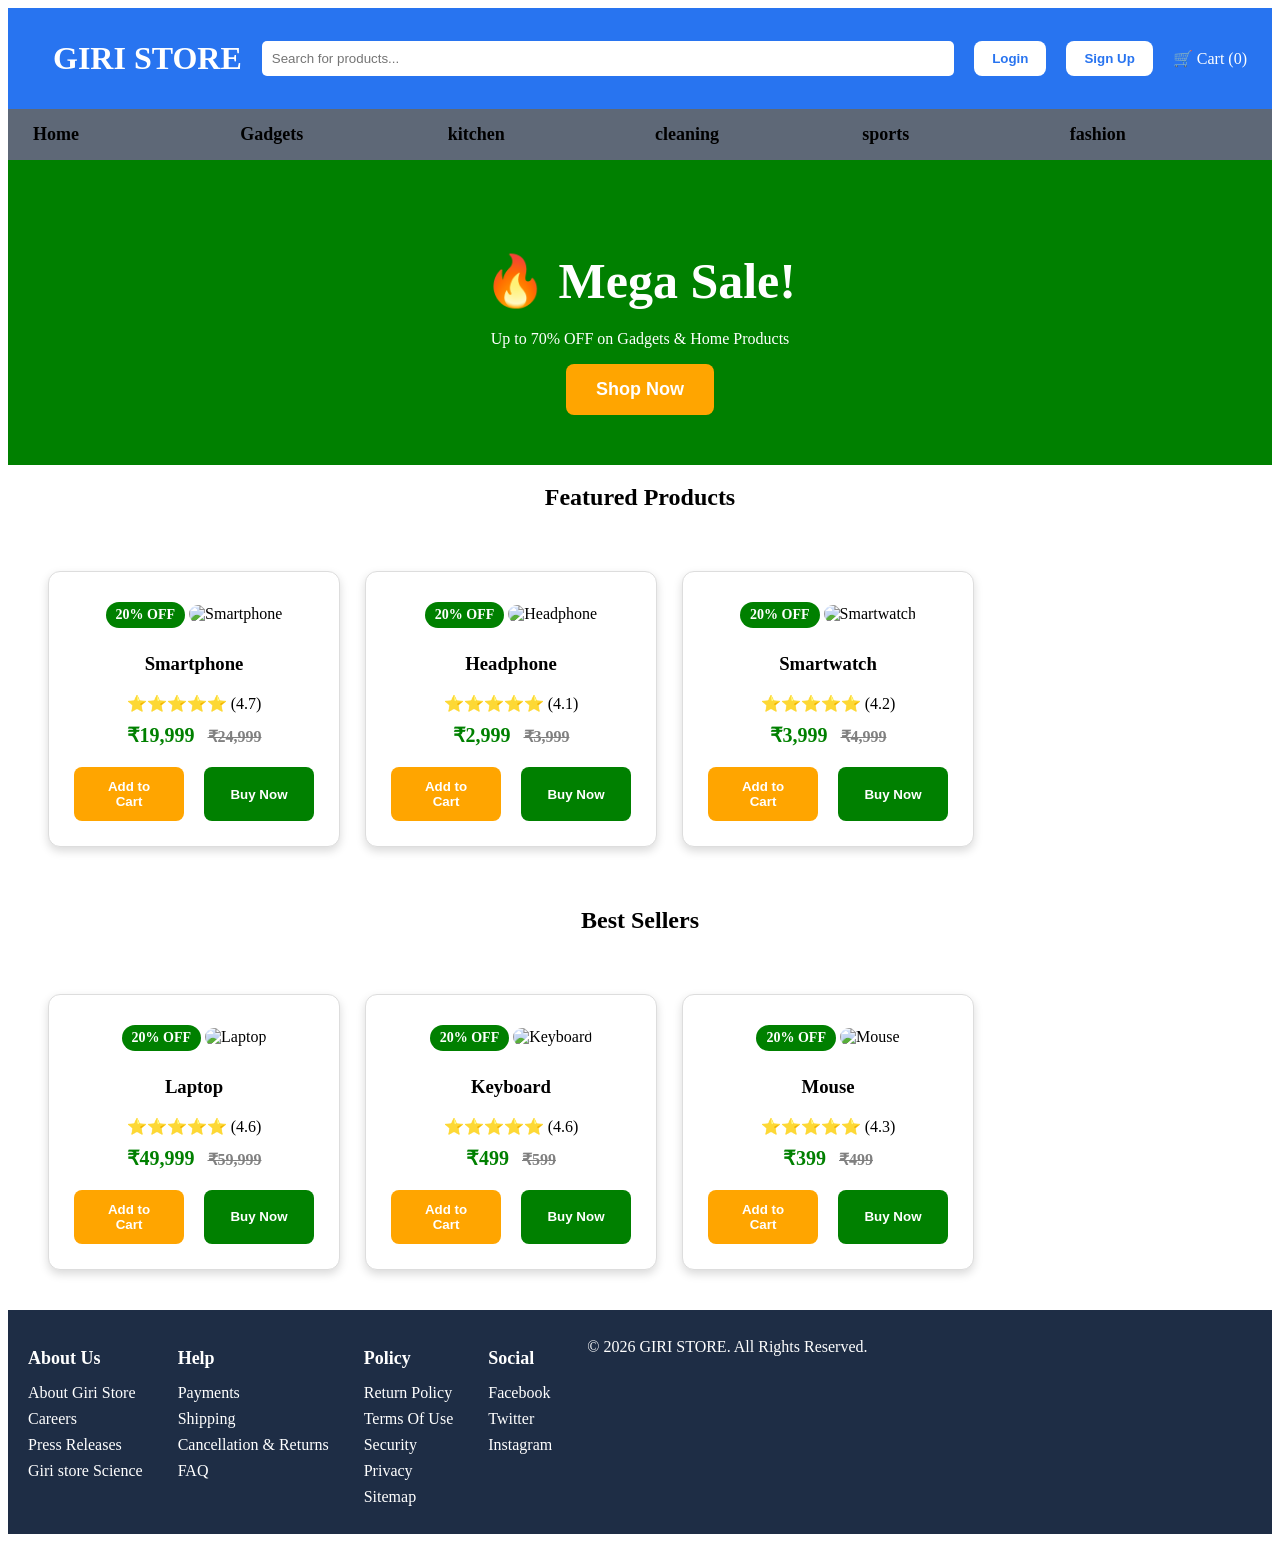
==== index.html @ 5c2881fa "Rename Index.html to index.html" ====
<!DOCTYPE html>
<html lang="en">
<head>
    <meta charset="UTF-8">
    <meta name="viewport" content="width=device-width, initial-scale=1.0">
    <title>Giri Store</title>
    <link rel="stylesheet" href="styles.css">
</head>
<body>
    <header class="header">
        <img src="" alt="" class="logo">
        <h1>GIRI STORE</h1>

    <input type="text" placeholder="Search for products...">
    
    <button>Login</button>
    <button>Sign Up</button>
    <p id="cart-count">🛒 Cart (0)</p>
    </header>
    <nav class="navbar">
        <a href="#">Home</a>
        <a href="#">Gadgets</a>
        <a href="#">kitchen
        <a href="#">cleaning</a>
        <a href="#">sports</a>
        <a href="#">fashion</a>
    </nav>

    <main>
    <section class="hero">
        <h2>🔥 Mega Sale!</h2>
        <p>Up to 70% OFF on Gadgets & Home Products</p>
        <button class="btn">Shop Now</button>
    </section>
    <!-- Featured Products -->

    <section class="products">
    <h2>Featured Products</h2>
    <div class="product-list">
    <div class="product-card">
        <p class="discount">20% OFF</p>
        <img src="Images/phone.jpg" alt="Smartphone">
        <h3>Smartphone</h3>
        <p class="rating">⭐⭐⭐⭐⭐ (4.7)</p>
        <p class="price">
        ₹19,999 <span>₹24,999</span>
         </p>
         <div class="button-group">
            <button  onclick="addToCart()">Add to Cart</button>
            <button>Buy Now</button>
        </div>
    </div>


    <div class="product-card">
        <p class="discount">20% OFF</p>
        <img src="Images/headphone.jpg" alt="Headphone">
        <h3>Headphone</h3>
        <p class="rating">⭐⭐⭐⭐⭐ (4.1)</p>
        <p class="price">
        ₹2,999 <span>₹3,999</span>
        </p>
        <div class="button-group">
            <button  onclick="addToCart()">Add to Cart</button>
            <button>Buy Now</button>
        </div>
    </div>


    <div class="product-card">
        <p class="discount">20% OFF</p>
        <img src="Images/smartwatch.jpg" alt="Smartwatch">
        <h3>Smartwatch</h3>
        <p class="rating">⭐⭐⭐⭐⭐ (4.2)</p>
        <p class="price">
        ₹3,999 <span>₹4,999</span>
        </p>

        <div class="button-group">
            <button  onclick="addToCart()">Add to Cart</button>
            <button>Buy Now</button>
        </div>
    </div>
    </div>
</section>

<section class="best-seller">
    <h2>Best Sellers</h2>
    <div class="product-list">

    <div class="product-card">
        <p class="discount">20% OFF</p>
        <img src="Images/laptop.jpg" alt="Laptop">
        <h3>Laptop</h3>
        <p class="rating">⭐⭐⭐⭐⭐ (4.6)</p>
        <p class="price">
        ₹49,999 <span>₹59,999</span>
        </p>
        <div class="button-group">
            <button  onclick="addToCart()">Add to Cart</button>
            <button>Buy Now</button>
        </div>
    </div>
    <div class="product-card">
        <p class="discount">20% OFF</p>
        <img src="Images/Keyboard.jpg" alt="Keyboard">
        <h3> Keyboard </h3>
        <p class="rating">⭐⭐⭐⭐⭐ (4.6)</p>
        <p class="price">
        ₹499 <span>₹599</span>
        </p>
        <div class="button-group">
            <button  onclick="addToCart()">Add to Cart</button>
            <button>Buy Now</button>
        </div>
    </div>
    <div class="product-card">
        <p class="discount">20% OFF</p>
        <img src="Images/Mouse.jpg" alt="Mouse">
        <h3> Mouse </h3>
        <p class="rating">⭐⭐⭐⭐⭐ (4.3)</p>
        <p class="price">
        ₹399 <span>₹499</span>
            </p>
        <div class="button-group">
            <button  onclick="addToCart()">Add to Cart</button>
        <button>Buy Now</button>
        </div>
    </div>
</div>

</section>
</main>
<footer class="footer">
    <div class="about">
    <h3>About Us</h3>
    <p>About Giri Store</p>
    <p>Careers</p>
    <p>Press Releases</p>
    <p>Giri store Science</p>
</div>
<div class="help">
    <h3>Help</h3>
    <p>Payments</p>
    <p>Shipping</p>
    <p>Cancellation & Returns</p>
    <p>FAQ</p>
</div>
<div class="policy">
    <h3>Policy</h3>
    <p>Return Policy</p>
    <p>Terms Of Use</p>
    <p>Security</p>
    <p>Privacy</p>
    <p>Sitemap</p>
</div>
<div class="social">
    <h3>Social</h3>
    <p>Facebook</p>
    <p>Twitter</p>
    <p>Instagram</p>
</div>
<p class="copyright">
    © 2026 GIRI STORE. All Rights Reserved.
</p>
</footer>
<script src="script.js" defer></script>
</body>
</html>
---- styles.css ----
.header{
    background-color: #2874f0;
    padding: 25px;
    color: white;
    display: flex;
    gap: 20px;
    align-items: center;
    justify-content: center;
}
input{
    padding: 10px;
    width: 300px;
    border-radius: 5px;
    border: none;
    flex: 1
}
button{
    background-color: white;
    color: #2874f0;
    border: none;
    padding: 10px 18px;
    border-radius: 8px;
    font-weight: bold;
    cursor: pointer;
    transition: all 0.3s ease;
}
.header button:hover{
    background-color: #f1f1f1;
    transform: translateY(-2px);
}

.product-group button:hover{
    color: white;
    background-color: rgb(30, 30, 121);
    padding: 12px;
    border-radius: 10px;
    box-shadow: 5px 5px 10px rgb(255, 192, 33);
}
h1{
    font-size: 32px;
    margin: 0;
}
.navbar a{
    text-decoration: none;
    color: black;
    font-weight: bold;
    flex: 1;
    font-size: 18px;
}
.navbar{
    background-color: #222f44b9;
    display: flex;
    gap: 30px;
    padding: 15px 25px;

}
.navbar a:hover{
    color: blue;
    cursor: pointer;
}
.hero{
    background-color: green;
    color: white;
    text-align: center;
    padding: 50px;
}
.hero h2{
     font-size: 50px;
    margin-bottom: 20px;
}
.hero button{
    background-color: orange;
    color: white;
    border: none;
    padding: 15px 30px;
    border-radius: 8px;
    cursor: pointer;
    font-size: 18px;
}
.hero button:hover{
    background-color: darkorange;
}
.product-list{
    display: flex;
    justify-content: flex-start;
    gap: 25px;
    padding: 40px;
    flex-wrap: wrap;
}
.product-card{
    width: 250px;
    background-color: white;
    border: 1px solid #ddd;
    border-radius: 12px;
    padding: 20px;
    text-align: center;
    box-shadow: 0 4px 10px rgba(0,0,0,0.15);
    transition: all 0.3s ease;
}

.products h2{
    text-align: center;
}
.product-card img{
    width: 180px;
    height: 180px;
    object-fit: cover;
    border-radius: 10px;
}
.product-card button{
    padding: 12px 20px;
    border: none;
    border-radius: 8px;
    cursor: pointer;
    font-weight: bold;
    margin: 5px;
}
.product-card button:first-of-type{
    background-color: orange;
    color: white;
}
.product-card button:last-of-type{
    background-color: green;
    color: white;
}
.product-card:hover{
    transform: translateY(-8px);
       box-shadow: 0 10px 25px rgba(0,0,0,0.25);
}
.footer{
    background-color: #1e2d45;
    color: white;
    padding: 20px;
    display: flex;
    justify-content: flex-start;
    align-items: flex-start;
    gap: 35px;
}
h2{
    text-align: center;
}
.product-card h3{
    margin-top: 15px;
}

.product-card p{
    margin: 10px 0;
}
.footer p{
    margin: 8px 0;
    cursor: pointer;
}
.footer h3{
    margin-bottom: 15px;
    font-size: 18px;
}
.footer p:hover{
    color: #2874f0;
    text-decoration: underline;
}
.product-card:hover{
    transform: translateY(-10px);
    box-shadow: 0 8px 20px rgba(0,0,0,0.3);
}
.price{
    font-size: 18px;
    color: green;
    margin: 10px 0;
    font-weight: bold;
}   
.price{
    font-size: 20px;
    font-weight: bold;
    color: green;
}

.price span{
    color: gray;
    text-decoration: line-through;
    font-size: 16px;
    margin-left: 8px;
}
.discount{
    background-color: green;
    color: white;
    display: inline-block;
    padding: 5px 10px;
    border-radius: 20px;
    font-size: 14px;
    font-weight: bold;
    margin-bottom: 10px;
}
.button-group{
    display: flex;
    gap: 10px;
    margin-top: 15px;
}

.button-group button{
    flex: 1;
}
@media (max-width:768px){

    .header{
        flex-direction: column;
        gap: 15px;
    }

    .product-list{
        flex-direction: column;
        align-items: center;
    }

    .footer{
        flex-direction: column;
        gap: 20px;
    }
        .navbar{
        flex-direction: column;
        align-items: center;
        }
        .header input{
    width: 90%;
}    

}
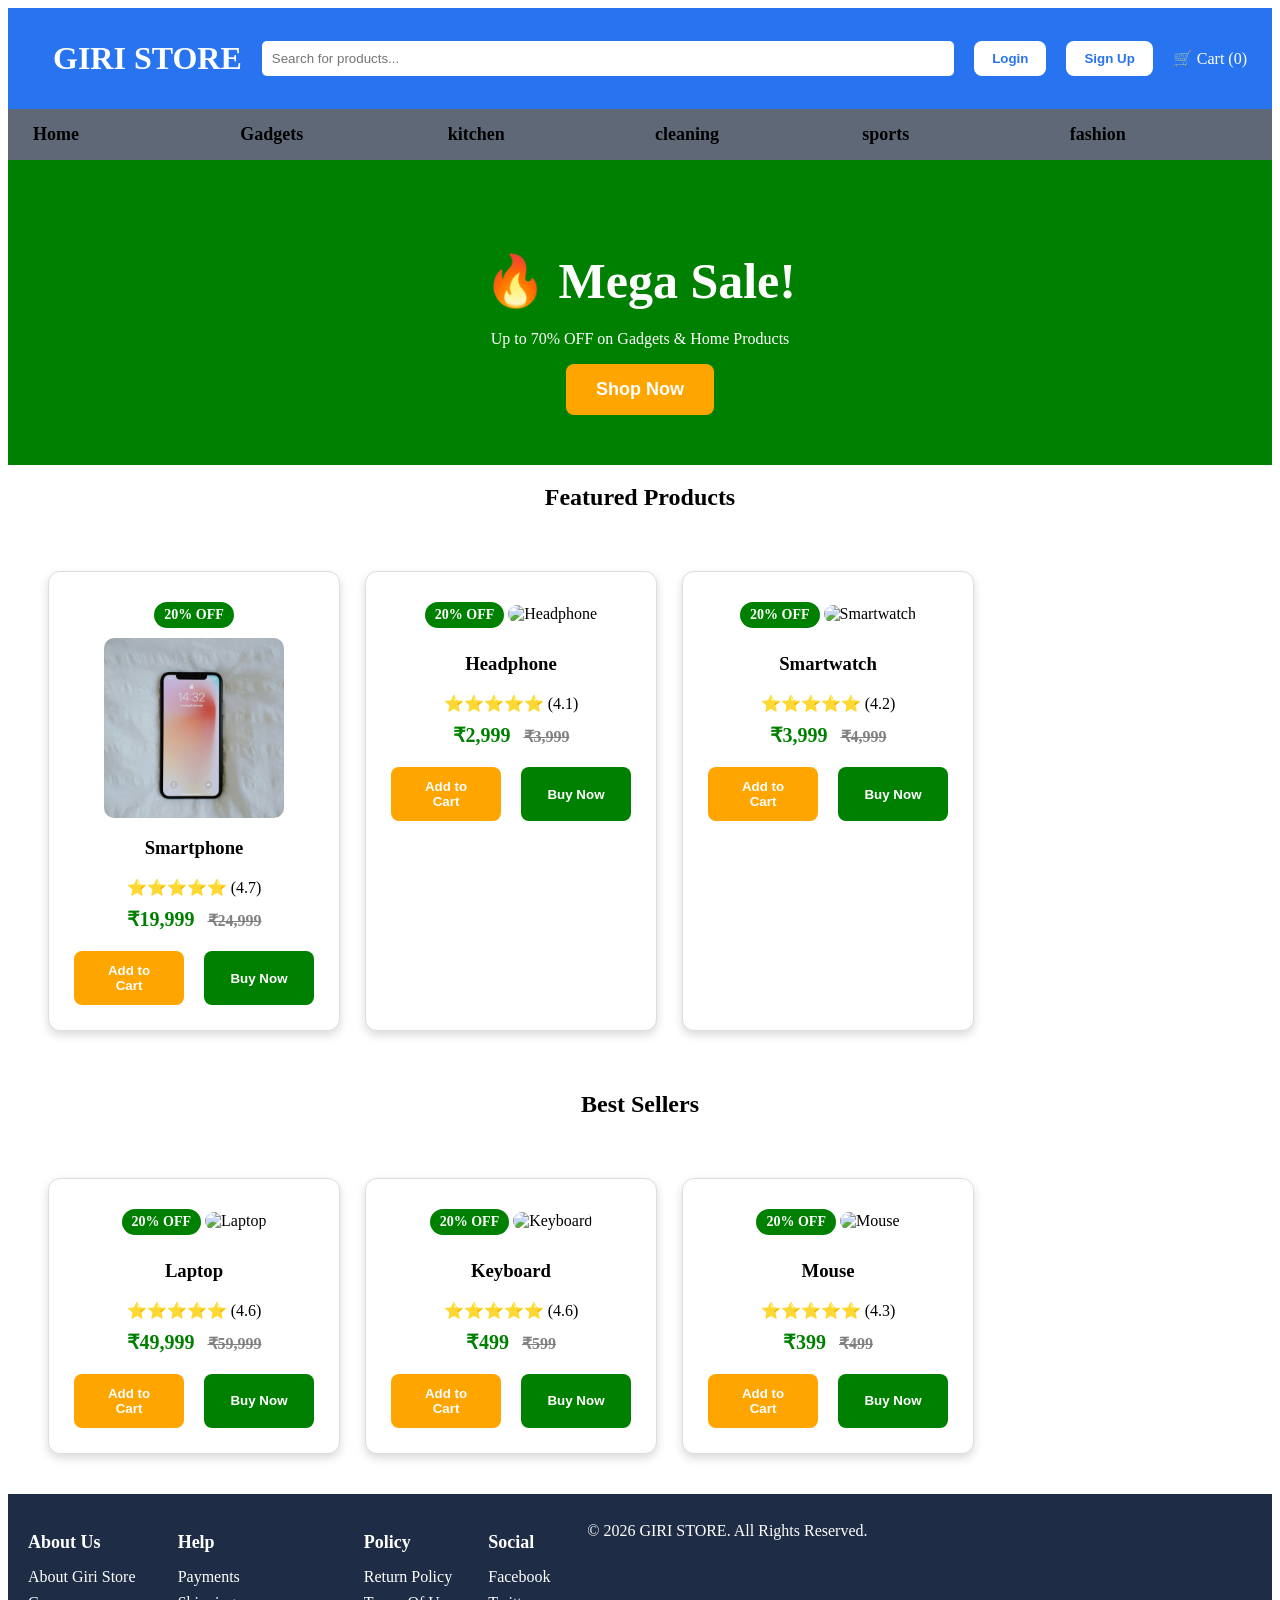
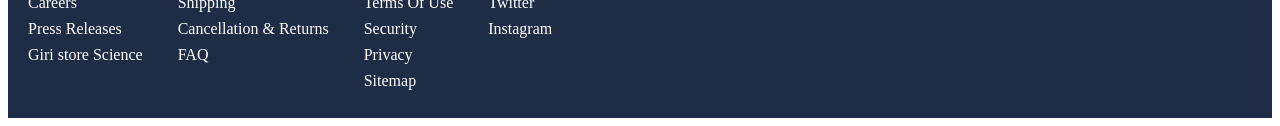
==== commit 006fb006: "Update index.html" ====
--- a/index.html
+++ b/index.html
@@ -39,7 +39,7 @@
     <div class="product-list">
     <div class="product-card">
         <p class="discount">20% OFF</p>
-        <img src="Images/phone.jpg" alt="Smartphone">
+        <img src="phone.jpg" alt="Smartphone">
         <h3>Smartphone</h3>
         <p class="rating">⭐⭐⭐⭐⭐ (4.7)</p>
         <p class="price">
